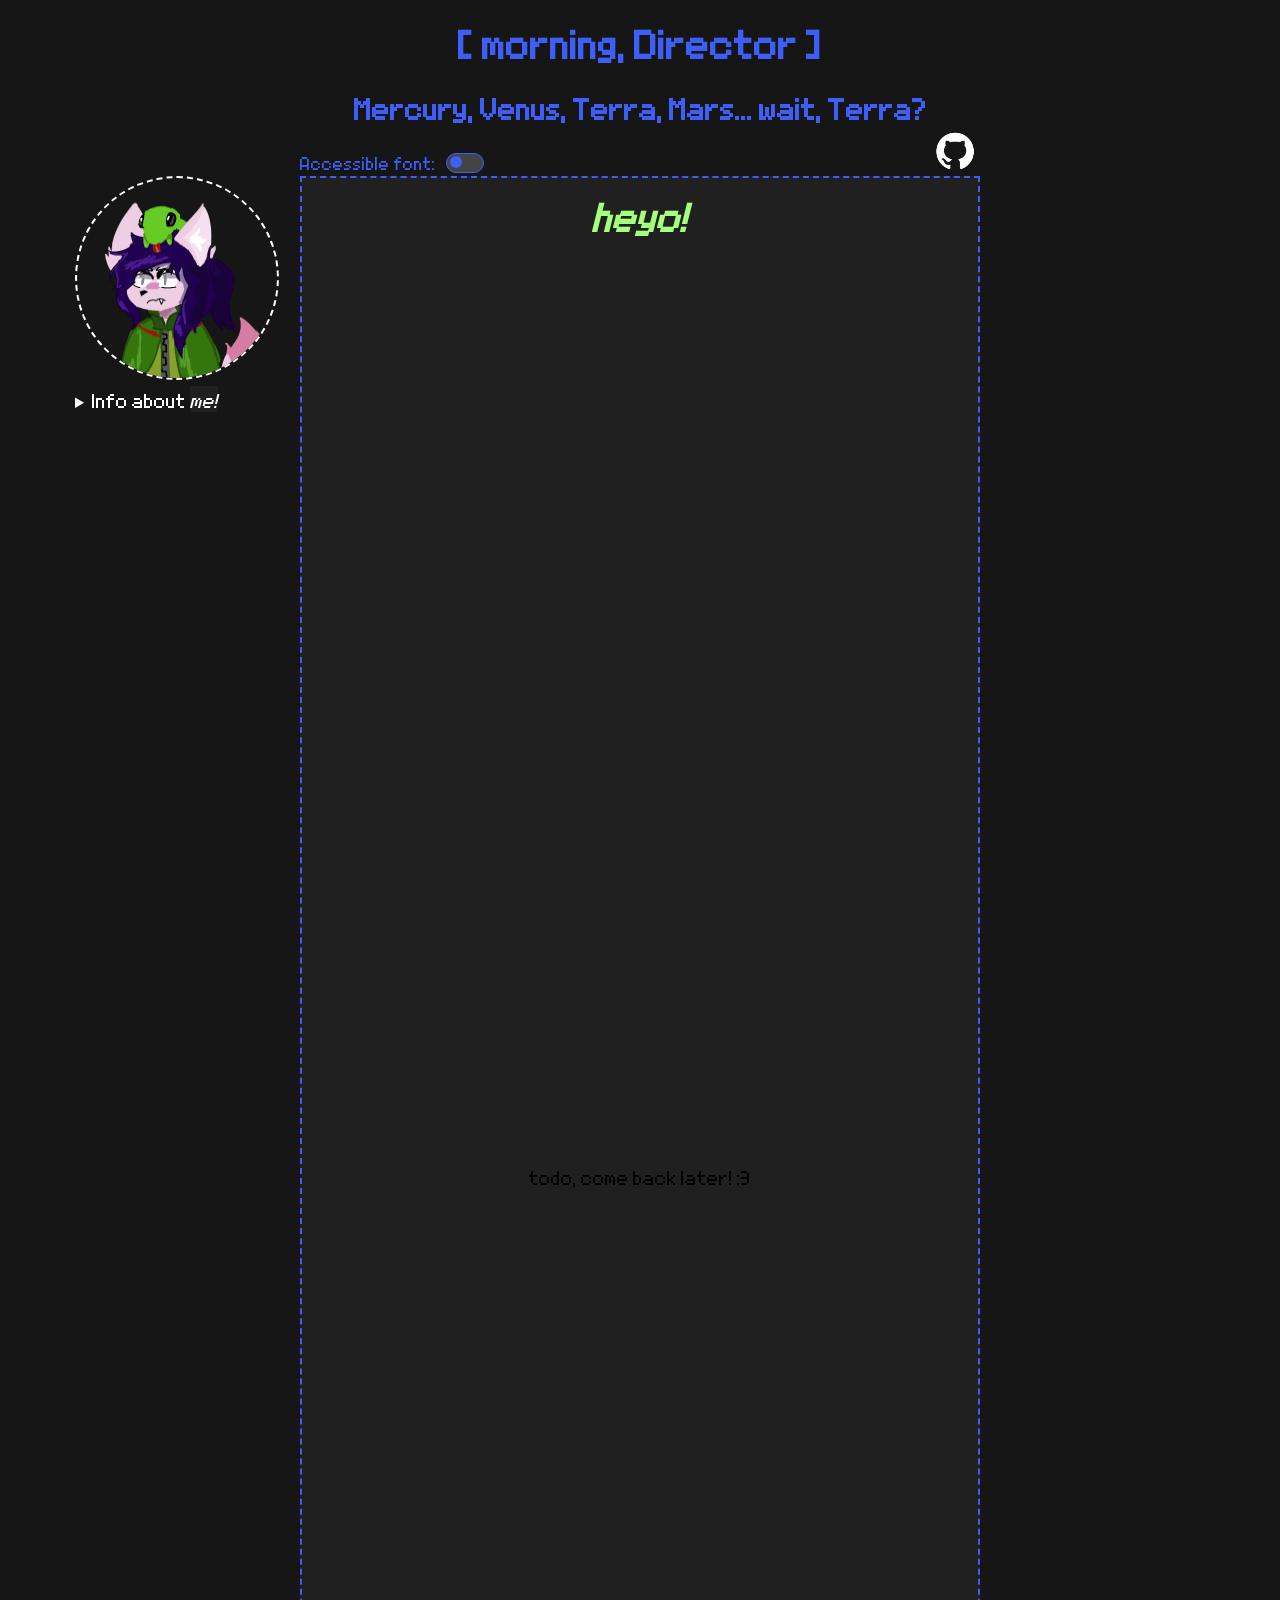
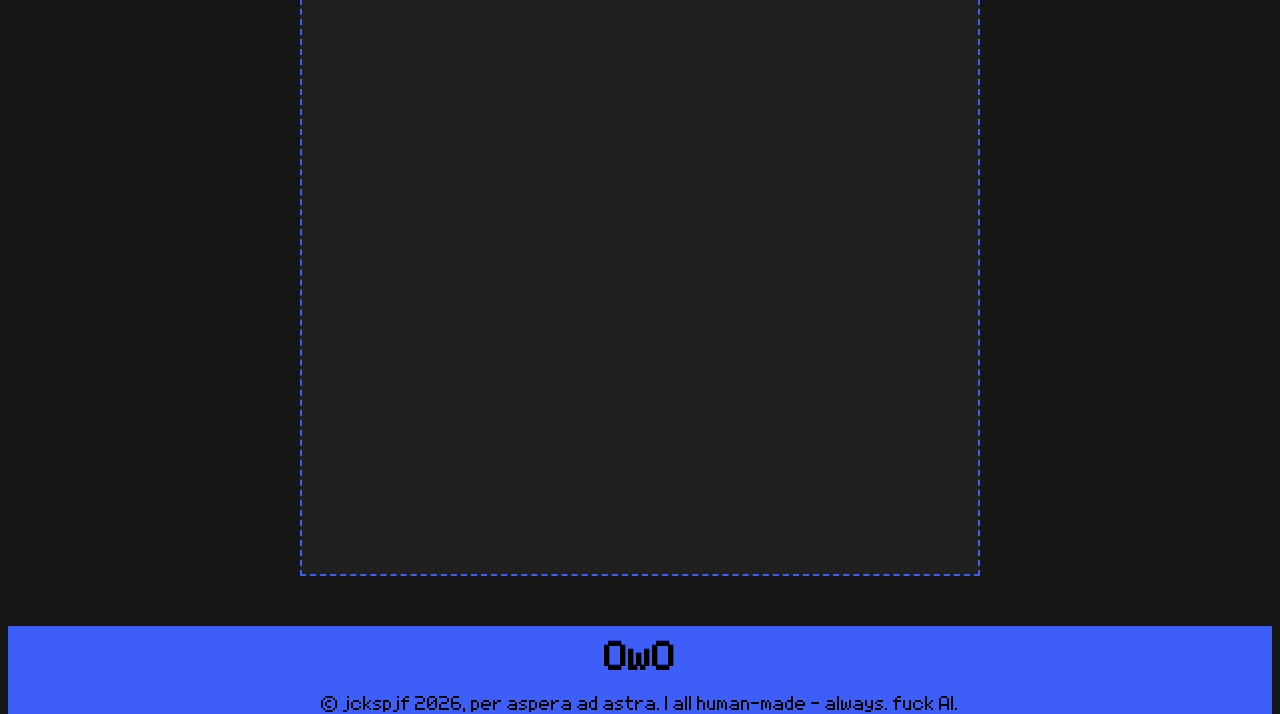
==== index.html @ c16e04be "title, 404 page" ====
<!DOCTYPE html>
<html lang="en">
<head>
    <title>an infinitesimal point in time, somewhere.</title>
    <link rel="stylesheet" href="style.css" type="text/css">
    <script src="main.js" defer></script>
    <meta name="robots" content="noai, noimageai">
</head>
<body>
    <h1 class="header">[ morning, Director ]</h1>
    <h2 id="randomText">ERR. - Contact me! :P</h2>

    <div class="mainContainer">
        <div class="mainTL">
            <img class="pfp" alt="my pfp, vulpkanin fursona from SS14" title="ss14 vulpkanin fursona, pfp by zote" src="resources/images/pfp.png" width="200" height="200">
            <details class="selfInfo">
                <summary>Info about <i>me!</i></summary>
                <p>what I 'go by': this honestly depends where you met me! some call me <strong>Daria</strong>, from Daria Z'Wulfe, my fursona, other just call me <strong>jckspjf</strong> or <strong>jackspajf</strong>. Either is fine.</p>
                <p>pronouns: eh, whatever you want. <strong>he/him</strong> or <strong>they/them</strong> preferably.</p>
                <p>minor background info: arguably an 'alright' <a href="https://yaml.org/">YAML</a> programmer as well as artist/spriter.</p>
            </details>
        </div>
        <div class="subTL">
            <label class="fontSlider">
                <span>Accessible font:</span>
                <input type="checkbox" id="fontToggle" aria-label="Toggle accessible font">
                <span class="slider"></span>
            </label>
        </div>
        <div class="mainTR">
            <a href="https://github.com/jckspjf">
                <img class="github" title="github" alt="github link" src="resources/images/GitHub_Invertocat_White_Clearspace.png" width="50" height="50">
            </a>
        </div>

        <div class="main">
            <h1 class="mainHead"><i>heyo!</i></h1>
            <p>todo, come back later! :3</p>
        </div>
    </div>

    <div class="footer">
        <h1 class="footer">OwO</h1>
        <p class="footer">© jckspjf 2026, per aspera ad astra. | all human-made - always. fuck AI.</p>
    </div>
</body>
</html>
---- style.css ----
@font-face {
    font-family: "WormTown9k";
    src: url("./resources/fonts/Wormtown9k-11px7pt.ttf") format("truetype");
    font-weight: normal;
    font-style: normal
}

body {
    font-family: "WormTown9k", sans-serif    
}

i {
    font-style: italic
}
html, body {
    height: 100%;
    align-items: center;
    background-color: #161616;
}

body.accessibleFont {
    font-family: "Atkinson Hyperlegible", Arial, sans-serif;
}

.header, #randomText {
    text-align: center;
    color: rgb(61, 95, 248);
    margin-bottom: 20px;
    margin-top: 15px;
}

.mainContainer {
    position: relative;
    width: 680px;
    margin: 50px auto;
}

div.main, div.main404 {
    position: relative;
    display: flex;
    justify-content: center;
    align-items: center;
    min-height: 2000px;
    box-sizing: border-box;
    background-color: #202020;
    width: 100%;
    border: 2px dashed rgb(61, 95, 248);
}

div.main404 {
    min-height: 140px;
}

.pfp {
    border: 2px dashed #fff;
    border-radius: 50%;
    margin-left: -225px;
    display: block;
    position: absolute;
}

.mainTR {
    position: absolute;
    top: -50px;
    right: 0;
}

.selfInfo {
    position: absolute;
    margin-left: -225px;
    margin-top: 210px;
    max-width: 200px;
    min-width: 0;
    color: #FFF;
}

.selfInfo *:not(summary) {
    background-color: #202020;
}

.selfInfo > p {
    font-size: 10px;
    overflow-wrap: anywhere;
    white-space: normal;
    background-color: #202020;
}

a:link, .selfInfo > p > strong {
    color: #a3ff7c;
}

a:visited, a:hover {
    color: #7acb58;
}

a:hover {
    background-color: #333333;
    text-decoration: none;
}

h1.mainHead {
    position: absolute;
    top: 0;
    margin: 10px;
    color: #a3ff7c;
    display: inline-block;
}

h2.mainHead {
    position: absolute;
    top: 0;
    margin-top: 80px;
    color: #7acb58
}

h1.mainHead:hover, h2.mainHead:hover {
    background-color: #333333;
    text-decoration: none;
}

.footer, .footer404 {
    background-color: rgb(61, 95, 248);
    margin-top: auto;
    margin-bottom: 10px;
    text-align: center;
}

div.footer404 {
    margin-top: 2000px;
}

.subTL {
    position: absolute;
    top: -25px;
    left: 0;
}

.fontSlider {
    display: flex;
    align-items: center;
    gap: 10px;
    color: rgb(61, 95, 248);
    cursor: pointer;
    font-size: 14px;
}

.fontSlider input {
    display: none;
}

.slider {
    position: relative;
    width: 36px;
    height: 18px;
    background-color: #444;
    border: 1px solid rgb(61, 95, 248);
    border-radius: 20px;
    transition: 0.2s;
}

.slider::before {
    content: "";
    position: absolute;
    width: 12px;
    height: 12px;
    left: 3px;
    top: 2px;
    background-color: rgb(61, 95, 248);
    border-radius: 50%;
    transition: 0.2s;
}

.fontSlider input:checked + .slider {
    background-color: rgb(61, 95, 248);
}

.fontSlider input:checked + .slider::before {
    transform: translateX(18px);
    background-color: #161616;
}
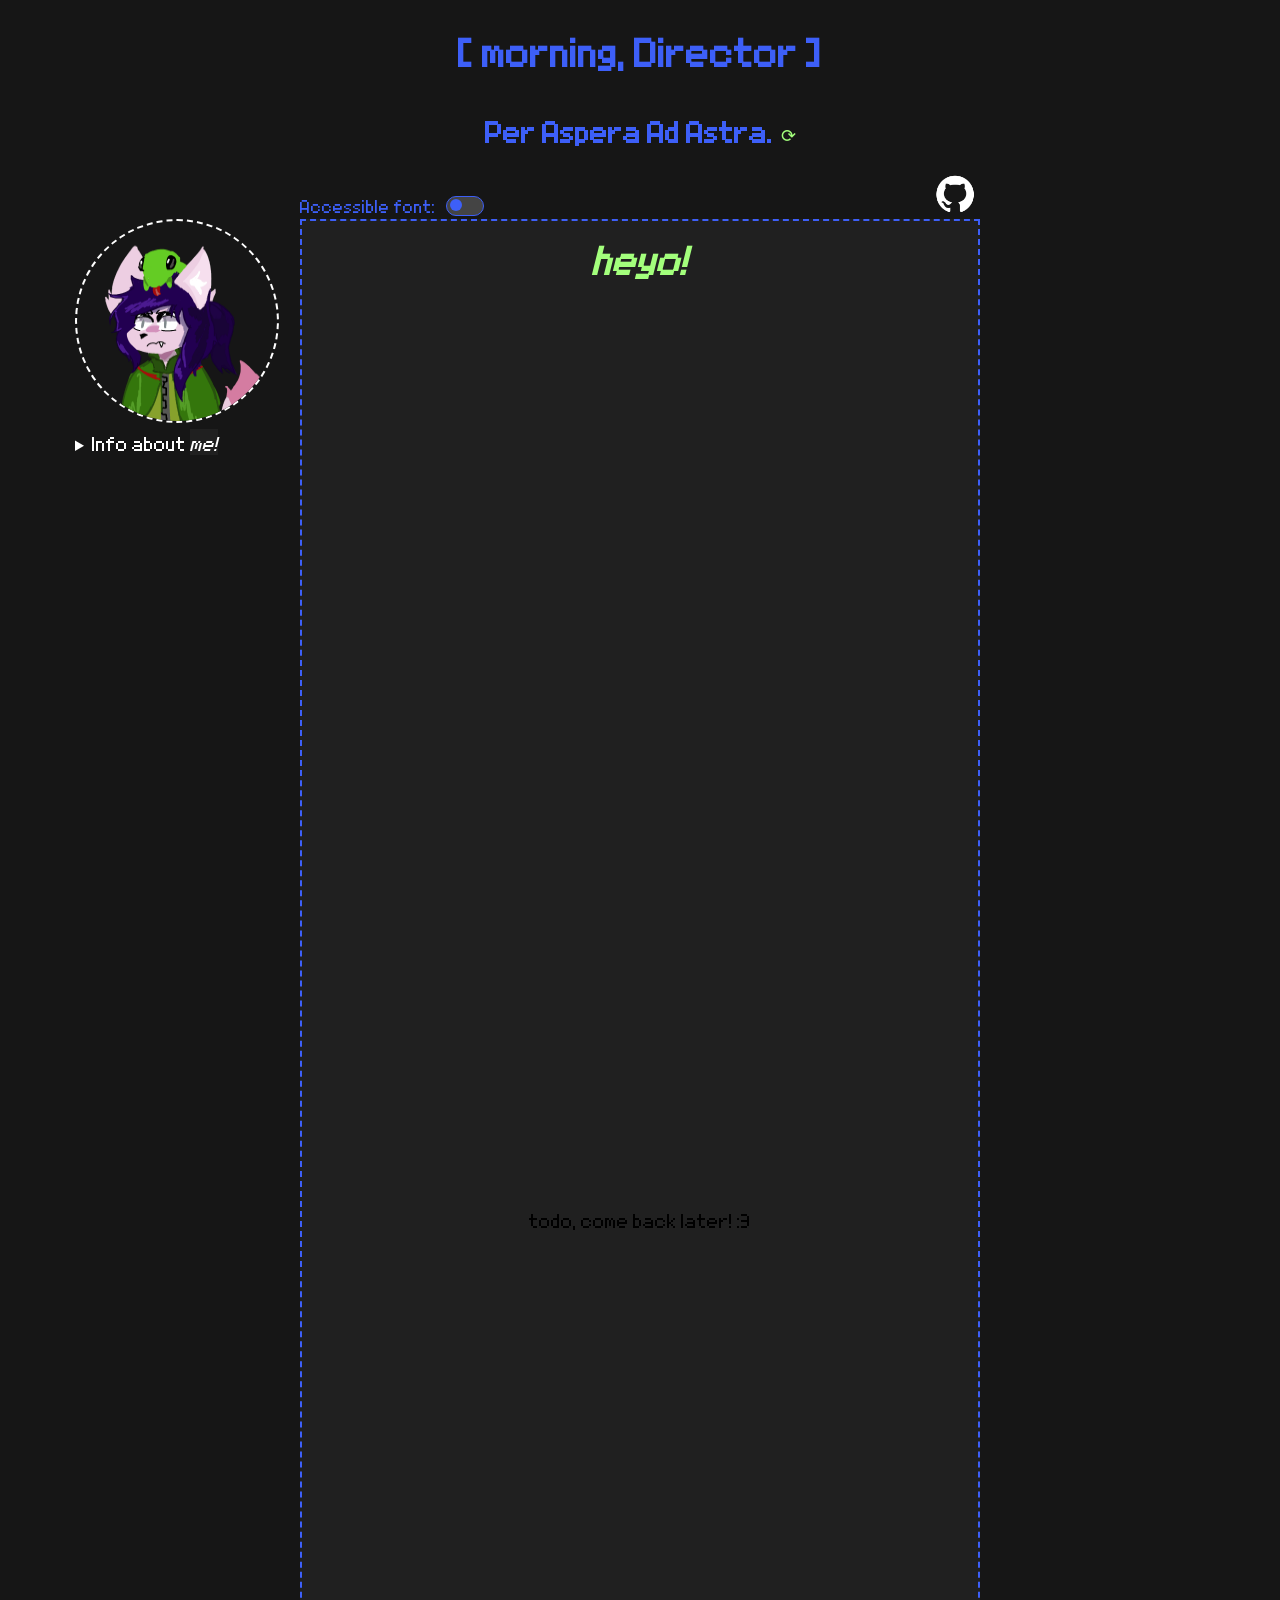
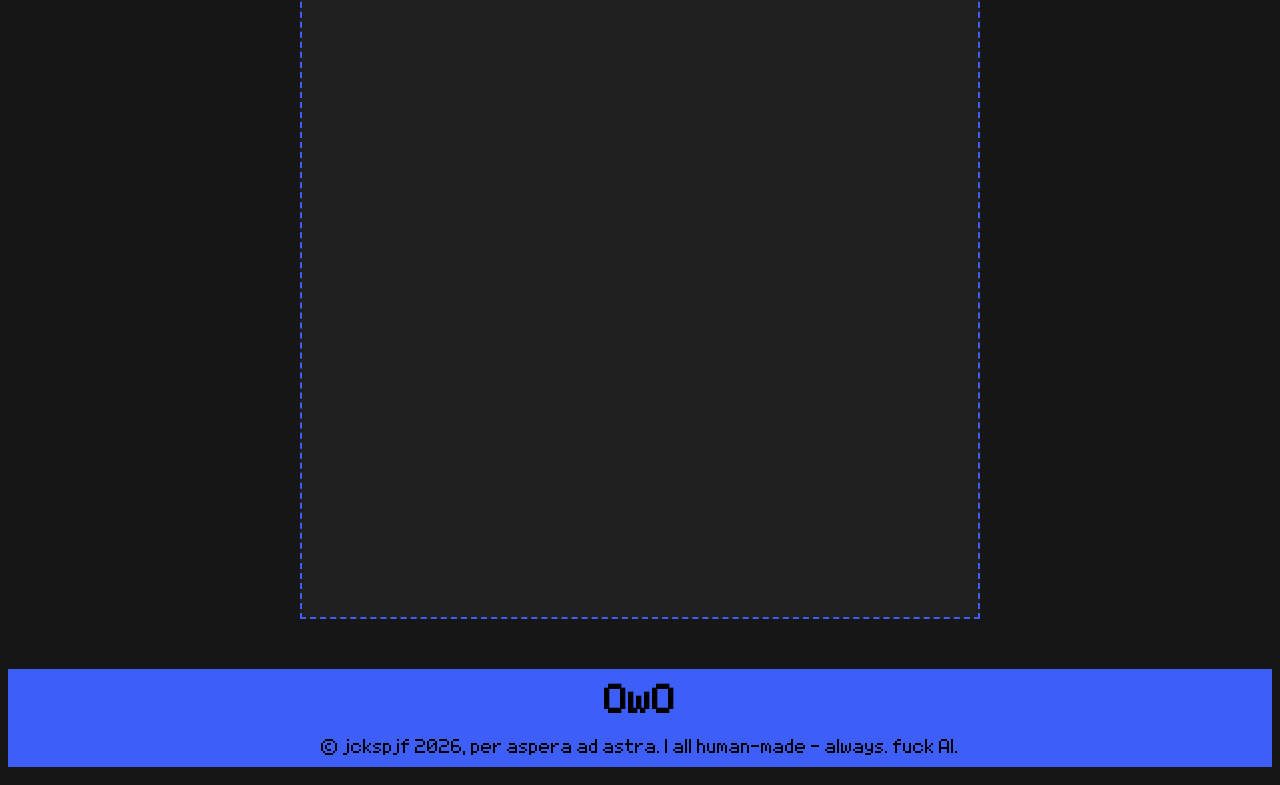
==== commit 80e6300b: "random text refresh it wasn't the last change i lied" ====
--- a/index.html
+++ b/index.html
@@ -8,8 +8,10 @@
 </head>
 <body>
     <h1 class="header">[ morning, Director ]</h1>
-    <h2 id="randomText">ERR. - Contact me! :P</h2>
-
+    <div class="randomTextContainer">
+        <h2 id="randomText">ERR. - Contact me! :P</h2>
+        <a onclick="randomText()" title="refresh">⟳</a>
+    </div>
     <div class="mainContainer">
         <div class="mainTL">
             <img class="pfp" alt="my pfp, vulpkanin fursona from SS14" title="ss14 vulpkanin fursona, pfp by zote" src="resources/images/pfp.png" width="200" height="200">
--- a/style.css
+++ b/style.css
@@ -13,16 +13,33 @@
     font-style: italic
 }
 html, body {
-    height: 100%;
+    min-height: 100%;
+    background-color: #161616;
+}
+body {
+    min-height: 100vh;
+    display: flex;
+    flex-direction: column;
     align-items: center;
-    background-color: #161616;
 }
 
 body.accessibleFont {
     font-family: "Atkinson Hyperlegible", Arial, sans-serif;
 }
 
-.header, #randomText {
+.randomTextContainer {
+    display: flex;
+    align-items: center;
+    gap: 8px;
+}
+
+.randomTextContainer > a {
+    cursor: pointer;
+    color: #a3ff7c;
+    font-size: 18px;
+}
+
+.header, #randomText, #error {
     text-align: center;
     color: rgb(61, 95, 248);
     margin-bottom: 20px;
@@ -31,7 +48,7 @@
 
 .mainContainer {
     position: relative;
-    width: 680px;
+    width: min(680px, calc(100% - 32px));
     margin: 50px auto;
 }
 
@@ -79,7 +96,7 @@
 }
 
 .selfInfo > p {
-    font-size: 10px;
+    font-size: 12px;
     overflow-wrap: anywhere;
     white-space: normal;
     background-color: #202020;
@@ -89,7 +106,7 @@
     color: #a3ff7c;
 }
 
-a:visited, a:hover {
+a:visited, a:hover, .randomTextContainer > a:hover {
     color: #7acb58;
 }
 
@@ -118,21 +135,23 @@
     text-decoration: none;
 }
 
-.footer, .footer404 {
+.footer {
     background-color: rgb(61, 95, 248);
     margin-top: auto;
     margin-bottom: 10px;
     text-align: center;
+    width: 100%;
 }
 
-div.footer404 {
-    margin-top: 2000px;
-}
-
-.subTL {
+.subTL, .subTL404 {
     position: absolute;
     top: -25px;
     left: 0;
+}
+
+.subTL404 {
+    top: 170px;
+    left: 340px;
 }
 
 .fontSlider {
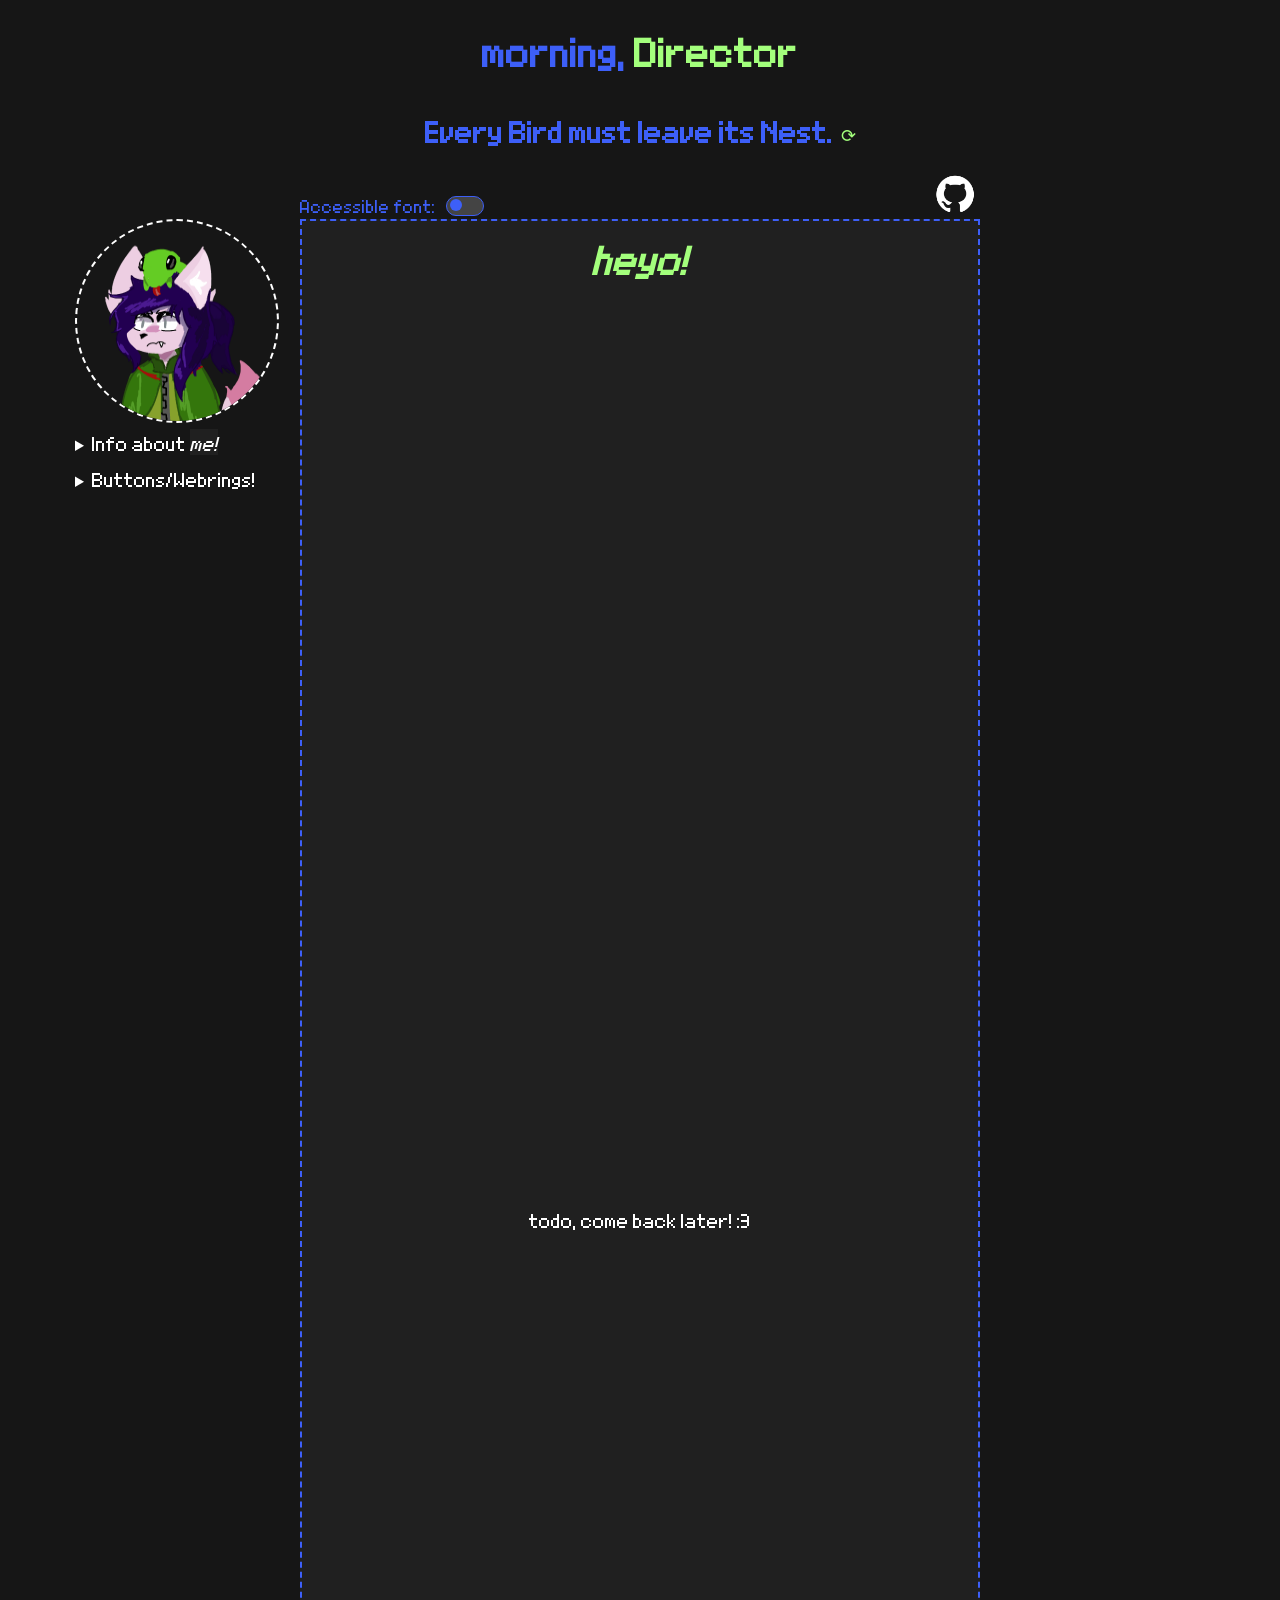
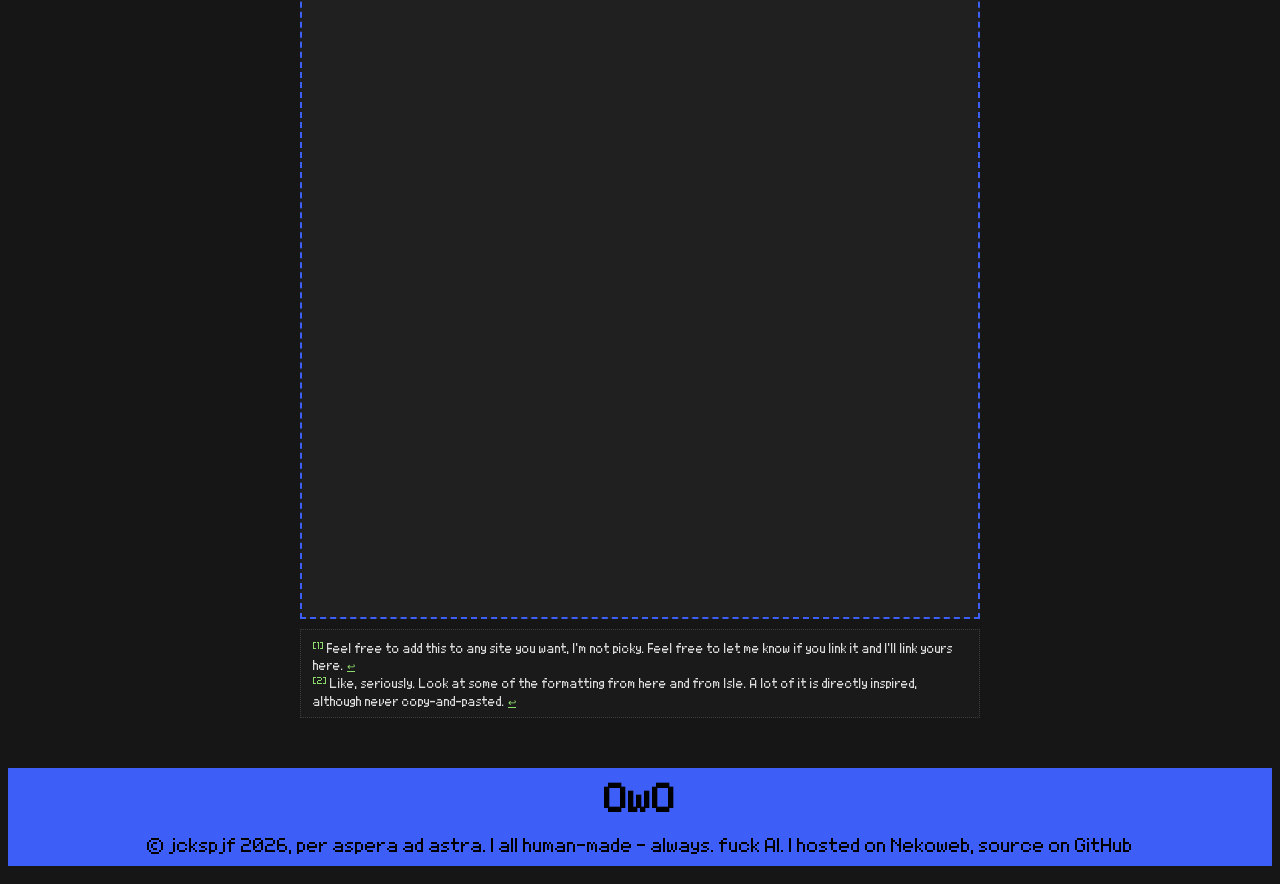
==== commit bd984bd1: "bleh" ====
--- a/index.html
+++ b/index.html
@@ -7,7 +7,7 @@
     <meta name="robots" content="noai, noimageai">
 </head>
 <body>
-    <h1 class="header">[ morning, Director ]</h1>
+    <h1 class="header">morning, <strong>Director</strong></h1>
     <div class="randomTextContainer">
         <h2 id="randomText">ERR. - Contact me! :P</h2>
         <a onclick="randomText()" title="refresh">⟳</a>
@@ -15,12 +15,22 @@
     <div class="mainContainer">
         <div class="mainTL">
             <img class="pfp" alt="my pfp, vulpkanin fursona from SS14" title="ss14 vulpkanin fursona, pfp by zote" src="resources/images/pfp.png" width="200" height="200">
-            <details class="selfInfo">
-                <summary>Info about <i>me!</i></summary>
-                <p>what I 'go by': this honestly depends where you met me! some call me <strong>Daria</strong>, from Daria Z'Wulfe, my fursona, other just call me <strong>jckspjf</strong> or <strong>jackspajf</strong>. Either is fine.</p>
-                <p>pronouns: eh, whatever you want. <strong>he/him</strong> or <strong>they/them</strong> preferably.</p>
-                <p>minor background info: arguably an 'alright' <a href="https://yaml.org/">YAML</a> programmer as well as artist/spriter.</p>
-            </details>
+            <div class="detailsContainer">
+                <details class="selfInfo">
+                    <summary>Info about <i>me!</i></summary>
+                    <p>what I 'go by': this honestly depends where you met me! some call me <strong>Daria</strong>, from Daria Z'Wulfe, my fursona, other just call me <strong>jckspjf</strong> or <strong>jackspajf</strong>. Either is fine.</p>
+                    <p>pronouns: eh, whatever you want. <strong>he/him</strong> or <strong>they/them</strong> preferably.</p>
+                    <p>minor background info: arguably an 'alright' <a href="https://yaml.org/">YAML</a> programmer as well as artist/spriter.</p>
+                </details>
+                <details class="buttons">
+                    <summary>Buttons/Webrings!</summary>
+                    <p>The 88x31 for this page is the following<sup id="button-reference"><a href="#button-footnote">[1]</a></sup>:</p>
+                    <a href="https://jckspjf.nekoweb.org/" target="_blank"><img src="https://jckspjf.nekoweb.org/resources/images/jckspjf-88x31.png" title="an infinitesimal point in time, somewhere." alt="an infinitesimal point in time, somewhere."></a>
+                    <pre id="text-preview"><code>&lt;a href="https://jckspjf.nekoweb.org/" target="_blank"&gt;&lt;img src="https://jckspjf.nekoweb.org/resources/images/jckspjf-88x31.png" title="an infinitesimal point in time, somewhere." alt="an infinitesimal point in time, somewhere."&gt;&lt;/a&gt;</code></pre>
+                    <p>A lot of these inspire a <i>lot</i> of this site! Especially <strong id="isle-reference">Isle</strong><sup><a href="#isle-footnote">[2]</a></sup>. Seriously, go check them out!</p>
+                    <a href="https://isle.nekoweb.org" target="_blank"><img src="https://isle.nekoweb.org/_media/mine/bpetri.png" style="image-rendering:pixelated" title="in a sea of uniform noise..." alt="in a sea of uniform noise..."></a>
+                </details>
+            </div>
         </div>
         <div class="subTL">
             <label class="fontSlider">
@@ -39,11 +49,19 @@
             <h1 class="mainHead"><i>heyo!</i></h1>
             <p>todo, come back later! :3</p>
         </div>
+        <div class="footnotes">
+            <p id="button-footnote">
+                <sup>[1]</sup> Feel free to add this to any site you want, I'm not picky. Feel free to let me know if you link it and I'll link yours here. <a href="#button-reference" title="Back">↩</a>
+            </p>
+            <p id="isle-footnote">
+                <sup>[2]</sup> Like, seriously. Look at some of the formatting from here and from Isle. A lot of it is directly inspired, although never copy-and-pasted. <a href="#isle-reference" title="Back">↩</a>
+            </p>
+        </div>
     </div>
 
     <div class="footer">
         <h1 class="footer">OwO</h1>
-        <p class="footer">© jckspjf 2026, per aspera ad astra. | all human-made - always. fuck AI.</p>
+        <p class="footer">© jckspjf 2026, per aspera ad astra. | all human-made - always. fuck AI. | hosted on Nekoweb, source on GitHub</p>
     </div>
 </body>
 </html>
--- a/style.css
+++ b/style.css
@@ -52,6 +52,10 @@
     margin: 50px auto;
 }
 
+.main > p {
+    color: #FFF;
+}
+
 div.main, div.main404 {
     position: relative;
     display: flex;
@@ -82,27 +86,54 @@
     right: 0;
 }
 
-.selfInfo {
-    position: absolute;
+.footnotes {
+    background-color: #1b1b1b;
+    border: 1px dotted #444;
+    padding: 8px 12px;
+    margin-top: 10px;
+    font-size: 10px;
+    opacity: 0.85;
+    color: #FFF;
+}
+
+.footnotes > p {
+    margin: 0;
+}
+
+.footnotes > a {
+    text-decoration: none;
+}
+
+.detailsContainer {
+    display: flex;
+    flex-direction: column;
+    gap: 10px;
     margin-left: -225px;
     margin-top: 210px;
     max-width: 200px;
     min-width: 0;
     color: #FFF;
+    position: absolute;
 }
 
 .selfInfo *:not(summary) {
     background-color: #202020;
 }
 
-.selfInfo > p {
+.selfInfo > p, .buttons > p {
     font-size: 12px;
     overflow-wrap: anywhere;
     white-space: normal;
     background-color: #202020;
 }
 
-a:link, .selfInfo > p > strong {
+#text-preview {
+    max-width: 100%;
+    overflow-x: auto;
+    white-space: pre;
+}
+
+a:link, .selfInfo > p > strong, .buttons > p > strong, body > h1 > strong, sup {
     color: #a3ff7c;
 }
 
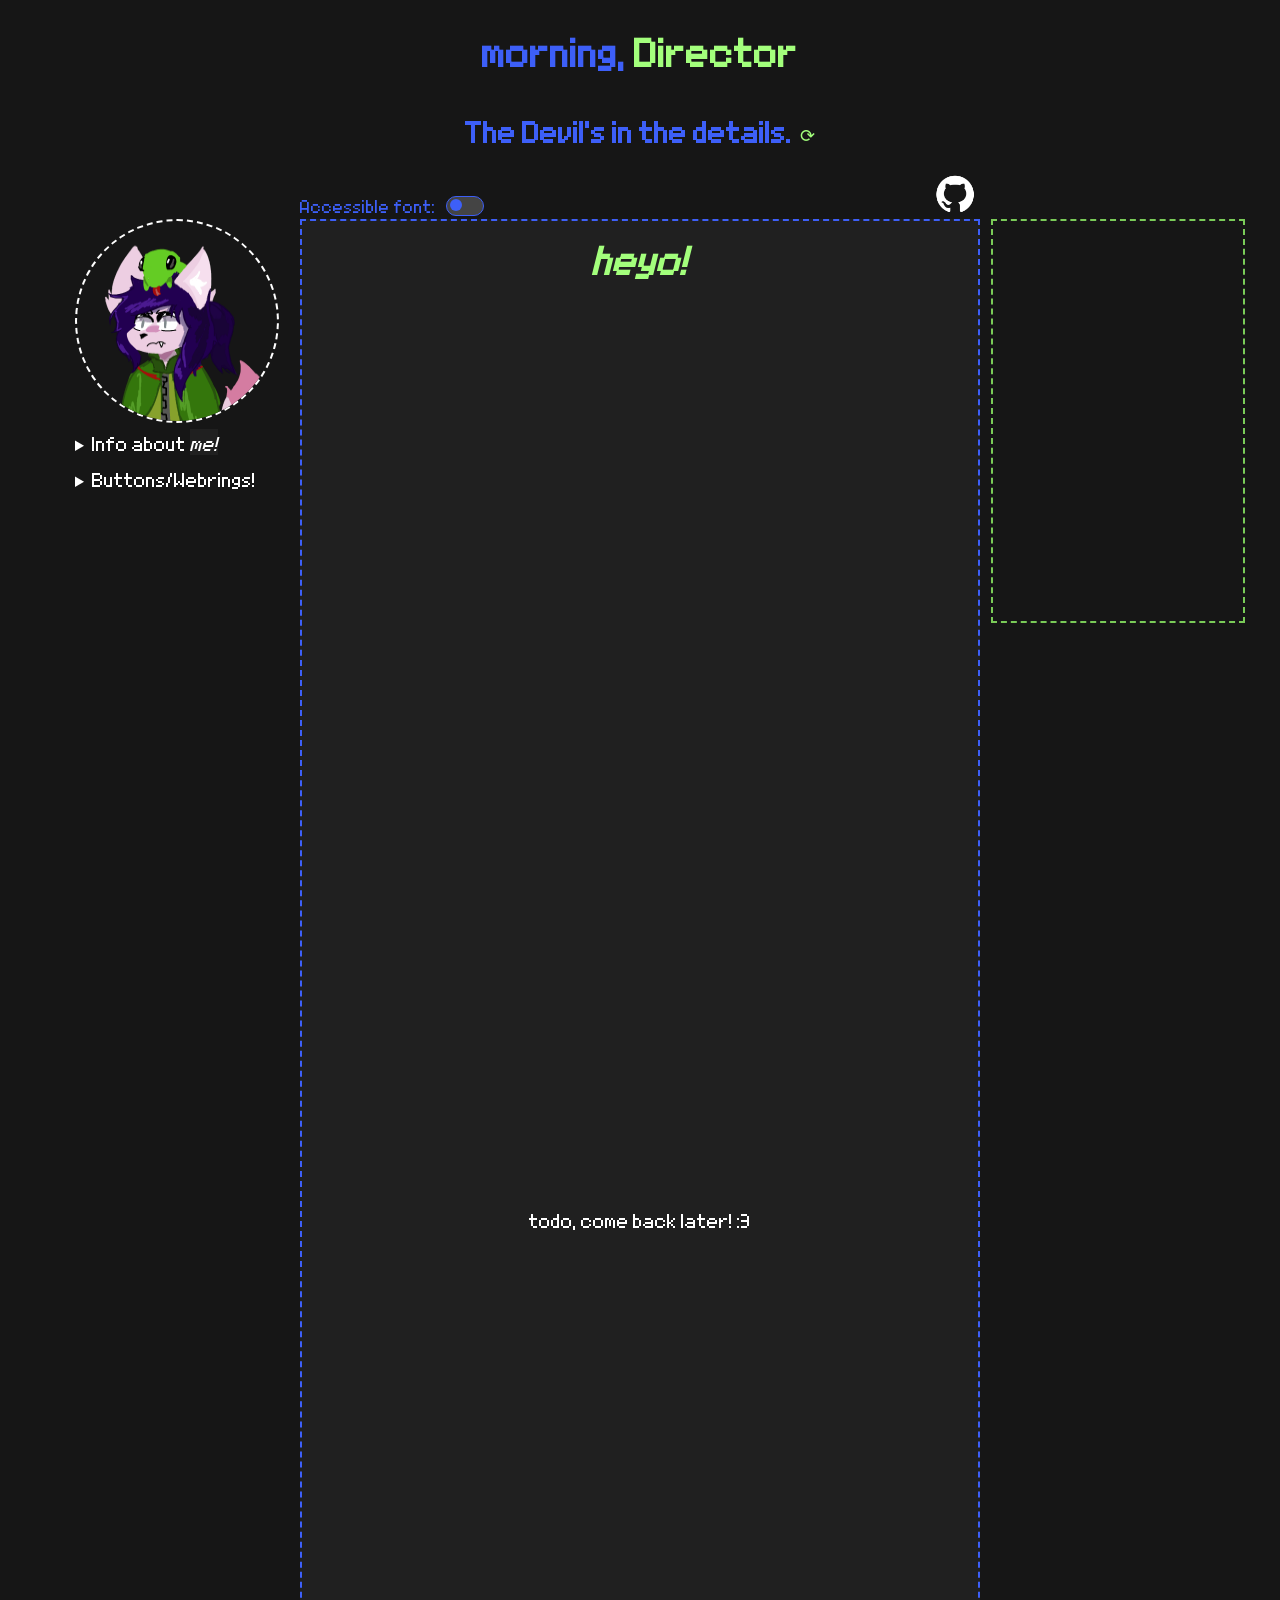
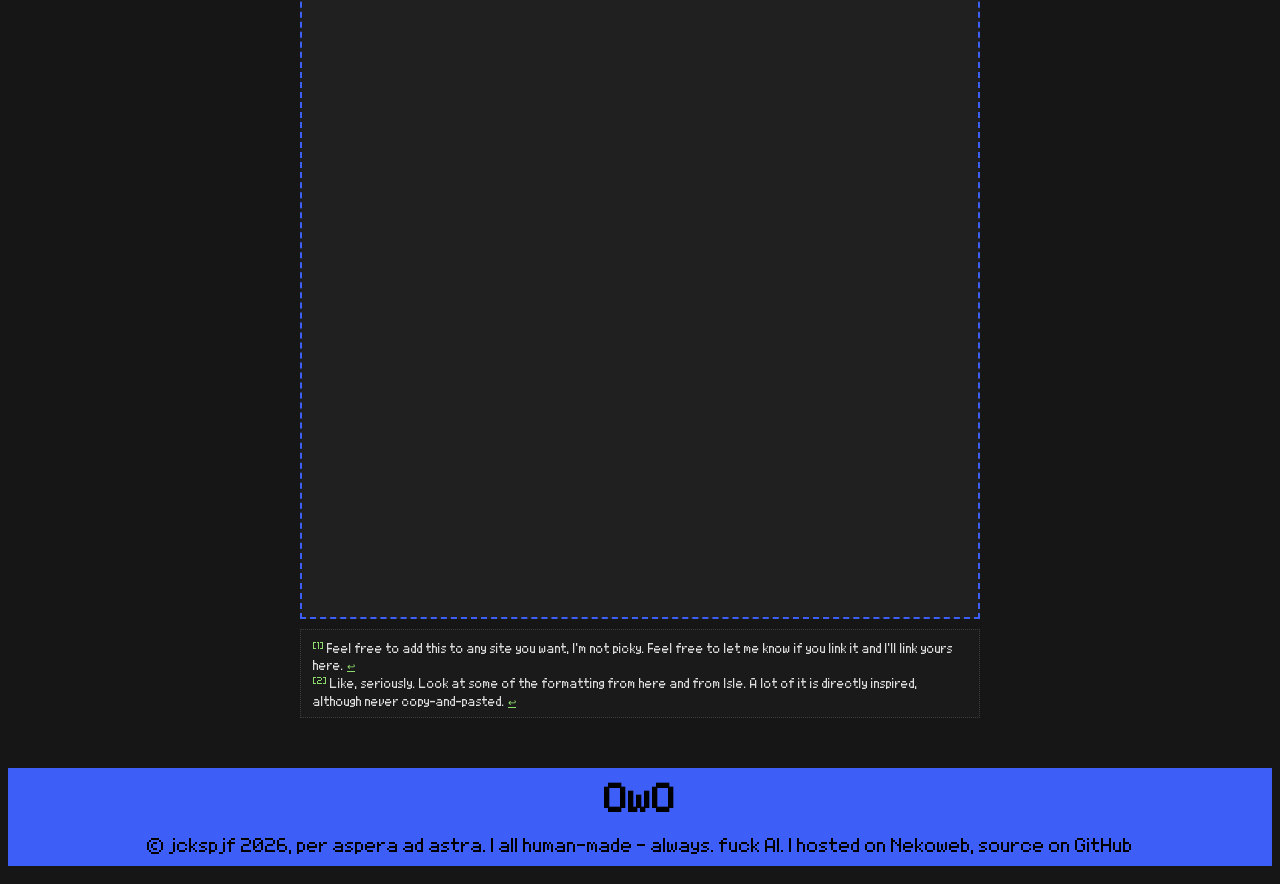
==== commit fec4f0f2: "oughhhhh" ====
--- a/index.html
+++ b/index.html
@@ -4,6 +4,11 @@
     <title>an infinitesimal point in time, somewhere.</title>
     <link rel="stylesheet" href="style.css" type="text/css">
     <script src="main.js" defer></script>
+    <link rel="icon" type="image/png" href="/favicon/favicon-96x96.png" sizes="96x96">
+    <link rel="icon" type="image/svg+xml" href="/favicon/favicon.svg">
+    <link rel="shortcut icon" href="/favicon/favicon.ico">
+    <link rel="apple-touch-icon" sizes="180x180" href="/favicon/apple-touch-icon.png">
+    <link rel="manifest" href="/favicon/site.webmanifest">
     <meta name="robots" content="noai, noimageai">
 </head>
 <body>
@@ -27,8 +32,10 @@
                     <p>The 88x31 for this page is the following<sup id="button-reference"><a href="#button-footnote">[1]</a></sup>:</p>
                     <a href="https://jckspjf.nekoweb.org/" target="_blank"><img src="https://jckspjf.nekoweb.org/resources/images/jckspjf-88x31.png" title="an infinitesimal point in time, somewhere." alt="an infinitesimal point in time, somewhere."></a>
                     <pre id="text-preview"><code>&lt;a href="https://jckspjf.nekoweb.org/" target="_blank"&gt;&lt;img src="https://jckspjf.nekoweb.org/resources/images/jckspjf-88x31.png" title="an infinitesimal point in time, somewhere." alt="an infinitesimal point in time, somewhere."&gt;&lt;/a&gt;</code></pre>
-                    <p>A lot of these inspire a <i>lot</i> of this site! Especially <strong id="isle-reference">Isle</strong><sup><a href="#isle-footnote">[2]</a></sup>. Seriously, go check them out!</p>
+                    <p>A lot of these inspire a <i>lot</i> of this site! Especially <strong id="isle-reference">Isle</strong><sup><a href="#isle-footnote">[2]</a></sup>. Seriously, go check them out! Some are more unrelated or personal, though.</p>
                     <a href="https://isle.nekoweb.org" target="_blank"><img src="https://isle.nekoweb.org/_media/mine/bpetri.png" style="image-rendering:pixelated" title="in a sea of uniform noise..." alt="in a sea of uniform noise..."></a>
+                    <a href="https://badge.les.bi"><img title="gay-7 enby" style="image-rendering: pixelated;" src="https://badge.les.bi/88x31/gay-7/enby/heart-split.png"></a>
+                    <a href="https://nekoweb.org/"><img src="https://nekoweb.org/assets/buttons/button12.gif"></a><!-- button by bunzorg.nekoweb.org -->
                 </details>
             </div>
         </div>
@@ -39,12 +46,16 @@
                 <span class="slider"></span>
             </label>
         </div>
-        <div class="mainTR">
+        <div class="subTR">
             <a href="https://github.com/jckspjf">
                 <img class="github" title="github" alt="github link" src="resources/images/GitHub_Invertocat_White_Clearspace.png" width="50" height="50">
             </a>
         </div>
-
+        <div class="mainTR">
+            <div class="iframe-wrapper">
+                <iframe width="250" height="700" src="https://jckspjf.atabook.org" title="jckspjf's guidebook"></iframe>
+            </div>
+        </div>
         <div class="main">
             <h1 class="mainHead"><i>heyo!</i></h1>
             <p>todo, come back later! :3</p>
--- a/style.css
+++ b/style.css
@@ -65,7 +65,7 @@
     box-sizing: border-box;
     background-color: #202020;
     width: 100%;
-    border: 2px dashed rgb(61, 95, 248);
+    border: 2px dashed #3D5FF8;
 }
 
 div.main404 {
@@ -81,6 +81,25 @@
 }
 
 .mainTR {
+    border: 2px dashed #7acb58;
+    right: -265px;
+    display: block;
+    position: absolute;
+}
+
+.iframe-wrapper {
+    height: 400px;
+    overflow: hidden;
+    position: relative;
+}
+
+.iframe-wrapper iframe {
+    height: calc(100% + 100px);
+    border: none;
+    transform: translateY(-50px);
+}
+
+.subTR {
     position: absolute;
     top: -50px;
     right: 0;
@@ -141,7 +160,7 @@
     color: #7acb58;
 }
 
-a:hover {
+a:hover *:not(.subTR) {
     background-color: #333333;
     text-decoration: none;
 }
@@ -189,7 +208,7 @@
     display: flex;
     align-items: center;
     gap: 10px;
-    color: rgb(61, 95, 248);
+    color: #3D5FF8;
     cursor: pointer;
     font-size: 14px;
 }
@@ -203,7 +222,7 @@
     width: 36px;
     height: 18px;
     background-color: #444;
-    border: 1px solid rgb(61, 95, 248);
+    border: 1px solid #3D5FF8;
     border-radius: 20px;
     transition: 0.2s;
 }
@@ -215,13 +234,13 @@
     height: 12px;
     left: 3px;
     top: 2px;
-    background-color: rgb(61, 95, 248);
+    background-color: #3D5FF8;
     border-radius: 50%;
     transition: 0.2s;
 }
 
 .fontSlider input:checked + .slider {
-    background-color: rgb(61, 95, 248);
+    background-color: #3D5FF8;
 }
 
 .fontSlider input:checked + .slider::before {
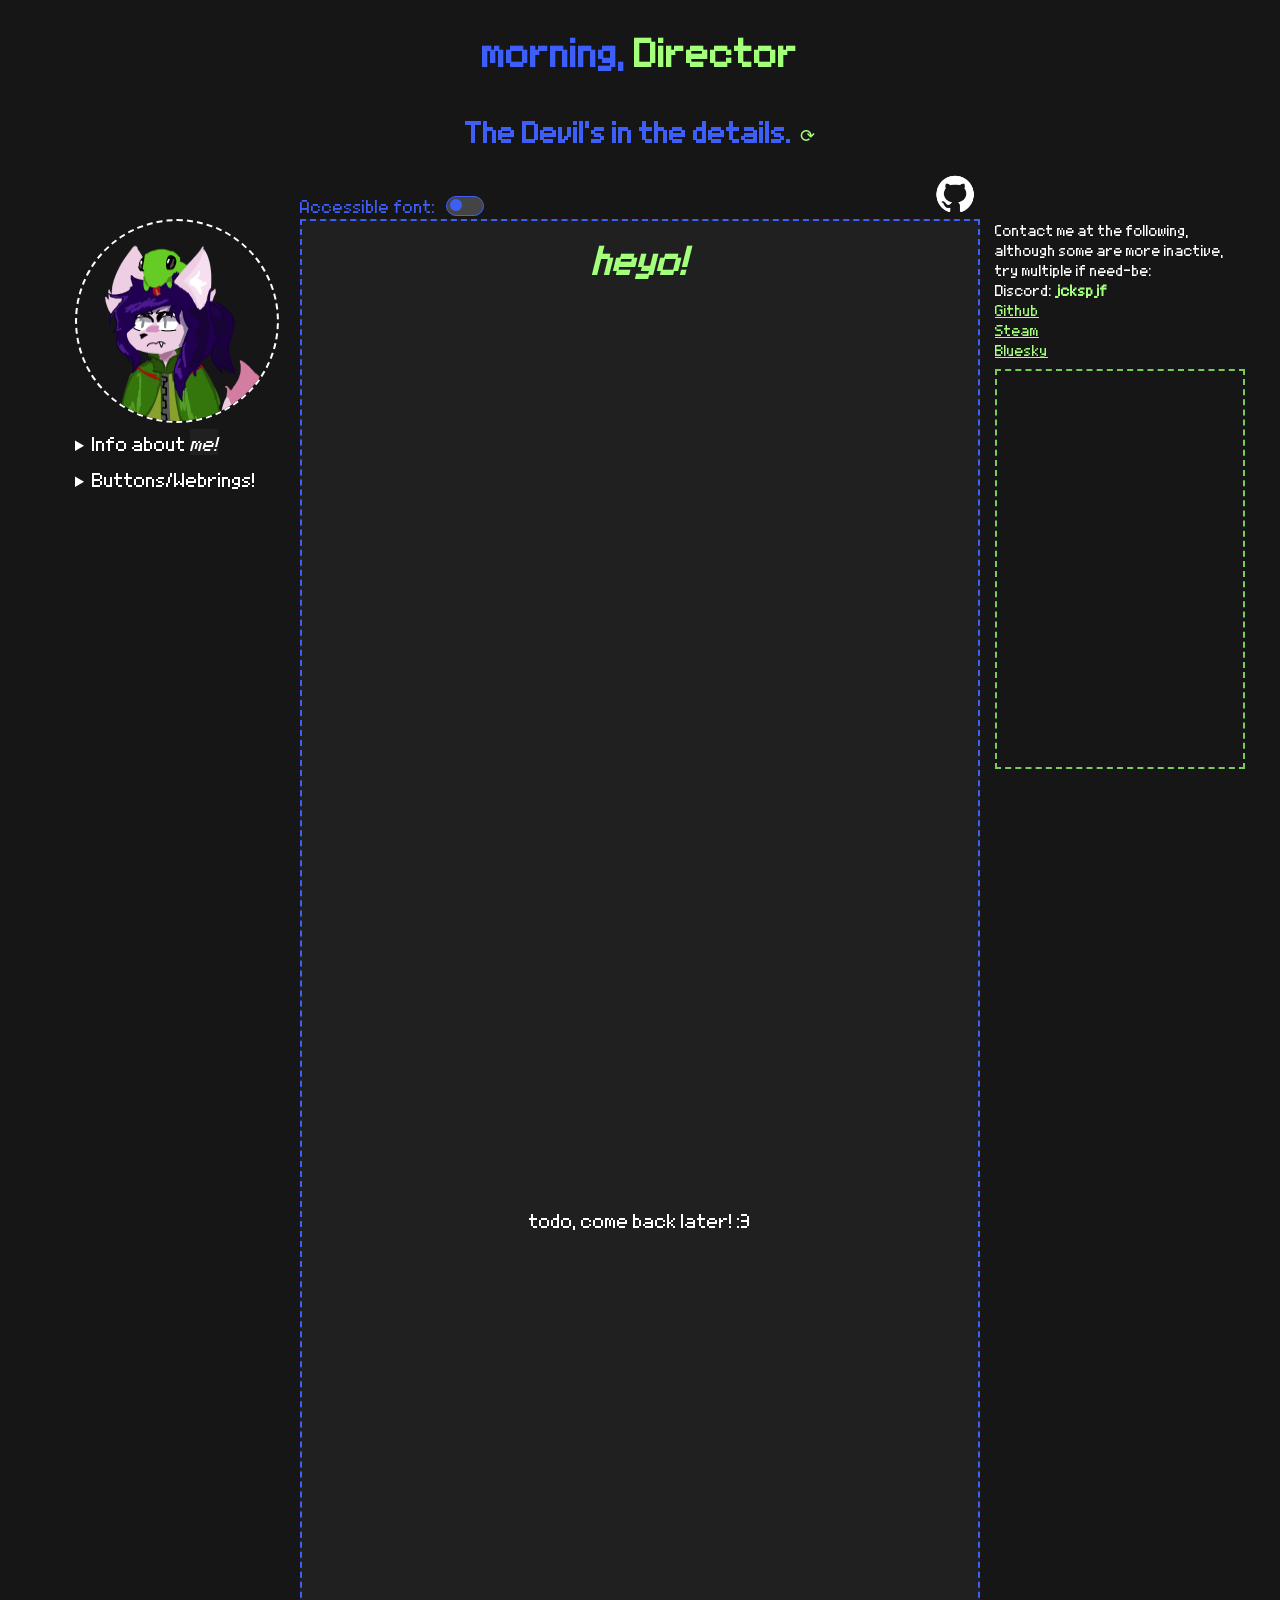
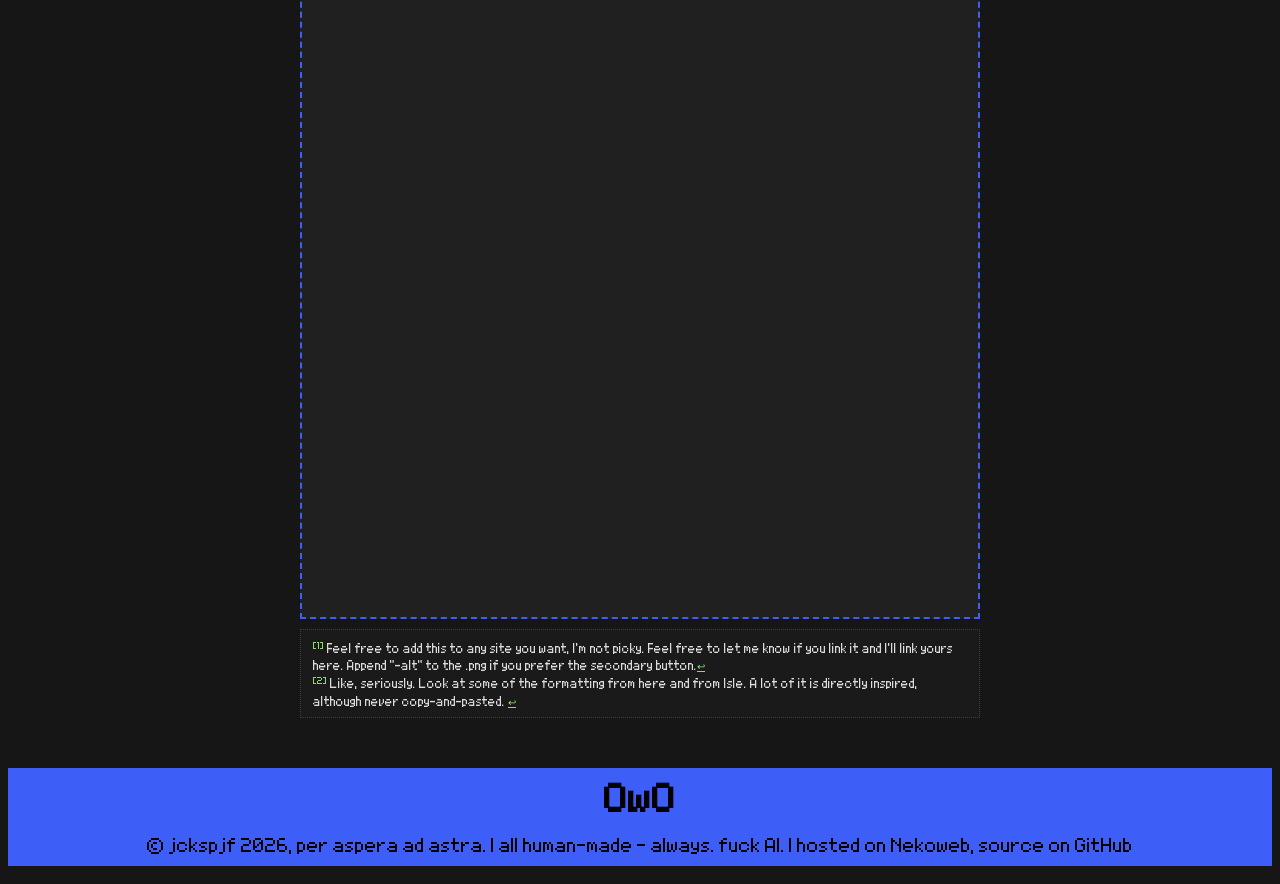
==== commit a4e9355e: "oughghghghghgh" ====
--- a/index.html
+++ b/index.html
@@ -31,6 +31,7 @@
                     <summary>Buttons/Webrings!</summary>
                     <p>The 88x31 for this page is the following<sup id="button-reference"><a href="#button-footnote">[1]</a></sup>:</p>
                     <a href="https://jckspjf.nekoweb.org/" target="_blank"><img src="https://jckspjf.nekoweb.org/resources/images/jckspjf-88x31.png" title="an infinitesimal point in time, somewhere." alt="an infinitesimal point in time, somewhere."></a>
+                    <a href="https://jckspjf.nekoweb.org/" target="_blank"><img src="https://jckspjf.nekoweb.org/resources/images/jckspjf-88x31-alt.png" title="an infinitesimal point in time, somewhere." alt="an infinitesimal point in time, somewhere."></a>
                     <pre id="text-preview"><code>&lt;a href="https://jckspjf.nekoweb.org/" target="_blank"&gt;&lt;img src="https://jckspjf.nekoweb.org/resources/images/jckspjf-88x31.png" title="an infinitesimal point in time, somewhere." alt="an infinitesimal point in time, somewhere."&gt;&lt;/a&gt;</code></pre>
                     <p>A lot of these inspire a <i>lot</i> of this site! Especially <strong id="isle-reference">Isle</strong><sup><a href="#isle-footnote">[2]</a></sup>. Seriously, go check them out! Some are more unrelated or personal, though.</p>
                     <a href="https://isle.nekoweb.org" target="_blank"><img src="https://isle.nekoweb.org/_media/mine/bpetri.png" style="image-rendering:pixelated" title="in a sea of uniform noise..." alt="in a sea of uniform noise..."></a>
@@ -52,8 +53,18 @@
             </a>
         </div>
         <div class="mainTR">
+            <div class="contactInfo">
+                <p>
+                    Contact me at the following, although some are more inactive, try multiple if need-be:
+                    <br>Discord: <strong>jckspjf</strong>
+                    <br><a href="https://github.com/jckspjf">Github</a>
+                    <br><a href="https://steamcommunity.com/id/jckspjf/">Steam</a>
+                    <br><a href="https://bsky.app/profile/jckspjf.bsky.social">Bluesky</a>
+                </p>
+            </div>
+
             <div class="iframe-wrapper">
-                <iframe width="250" height="700" src="https://jckspjf.atabook.org" title="jckspjf's guidebook"></iframe>
+                <iframe width="250" height="700" src="https://jckspjf.atabook.org" title="jckspjf's guestbook"></iframe>
             </div>
         </div>
         <div class="main">
@@ -62,7 +73,7 @@
         </div>
         <div class="footnotes">
             <p id="button-footnote">
-                <sup>[1]</sup> Feel free to add this to any site you want, I'm not picky. Feel free to let me know if you link it and I'll link yours here. <a href="#button-reference" title="Back">↩</a>
+                <sup>[1]</sup> Feel free to add this to any site you want, I'm not picky. Feel free to let me know if you link it and I'll link yours here. Append "-alt" to the .png if you prefer the secondary button.<a href="#button-reference" title="Back">↩</a>
             </p>
             <p id="isle-footnote">
                 <sup>[2]</sup> Like, seriously. Look at some of the formatting from here and from Isle. A lot of it is directly inspired, although never copy-and-pasted. <a href="#isle-reference" title="Back">↩</a>
--- a/style.css
+++ b/style.css
@@ -81,19 +81,39 @@
 }
 
 .mainTR {
-    border: 2px dashed #7acb58;
     right: -265px;
-    display: block;
-    position: absolute;
+    position: absolute;
+    display: flex;
+    flex-direction: column;
+    gap: 10px;
+    color: #FFF;
+    width: 250px;
+}
+
+.contactInfo {
+    width: 100%;
+    font-size: 12px;
+}
+
+.contactInfo p {
+    margin: 0;
+}
+
+.contactInfo > p > a:hover {
+    background-color: #333333;
 }
 
 .iframe-wrapper {
+    width: 250px;
     height: 400px;
     overflow: hidden;
     position: relative;
+    border: 2px dashed #7acb58;
+    box-sizing: border-box;
 }
 
 .iframe-wrapper iframe {
+    width: 100%;
     height: calc(100% + 100px);
     border: none;
     transform: translateY(-50px);
@@ -152,7 +172,7 @@
     white-space: pre;
 }
 
-a:link, .selfInfo > p > strong, .buttons > p > strong, body > h1 > strong, sup {
+a:link, .selfInfo > p > strong, .buttons > p > strong, body > h1 > strong, sup, .contactInfo > p > strong {
     color: #a3ff7c;
 }
 
@@ -193,15 +213,17 @@
     width: 100%;
 }
 
-.subTL, .subTL404 {
+.subTL {
     position: absolute;
     top: -25px;
     left: 0;
 }
 
 .subTL404 {
+    position: absolute;
     top: 170px;
-    left: 340px;
+    left: 50%;
+    transform: translateX(-50%);
 }
 
 .fontSlider {
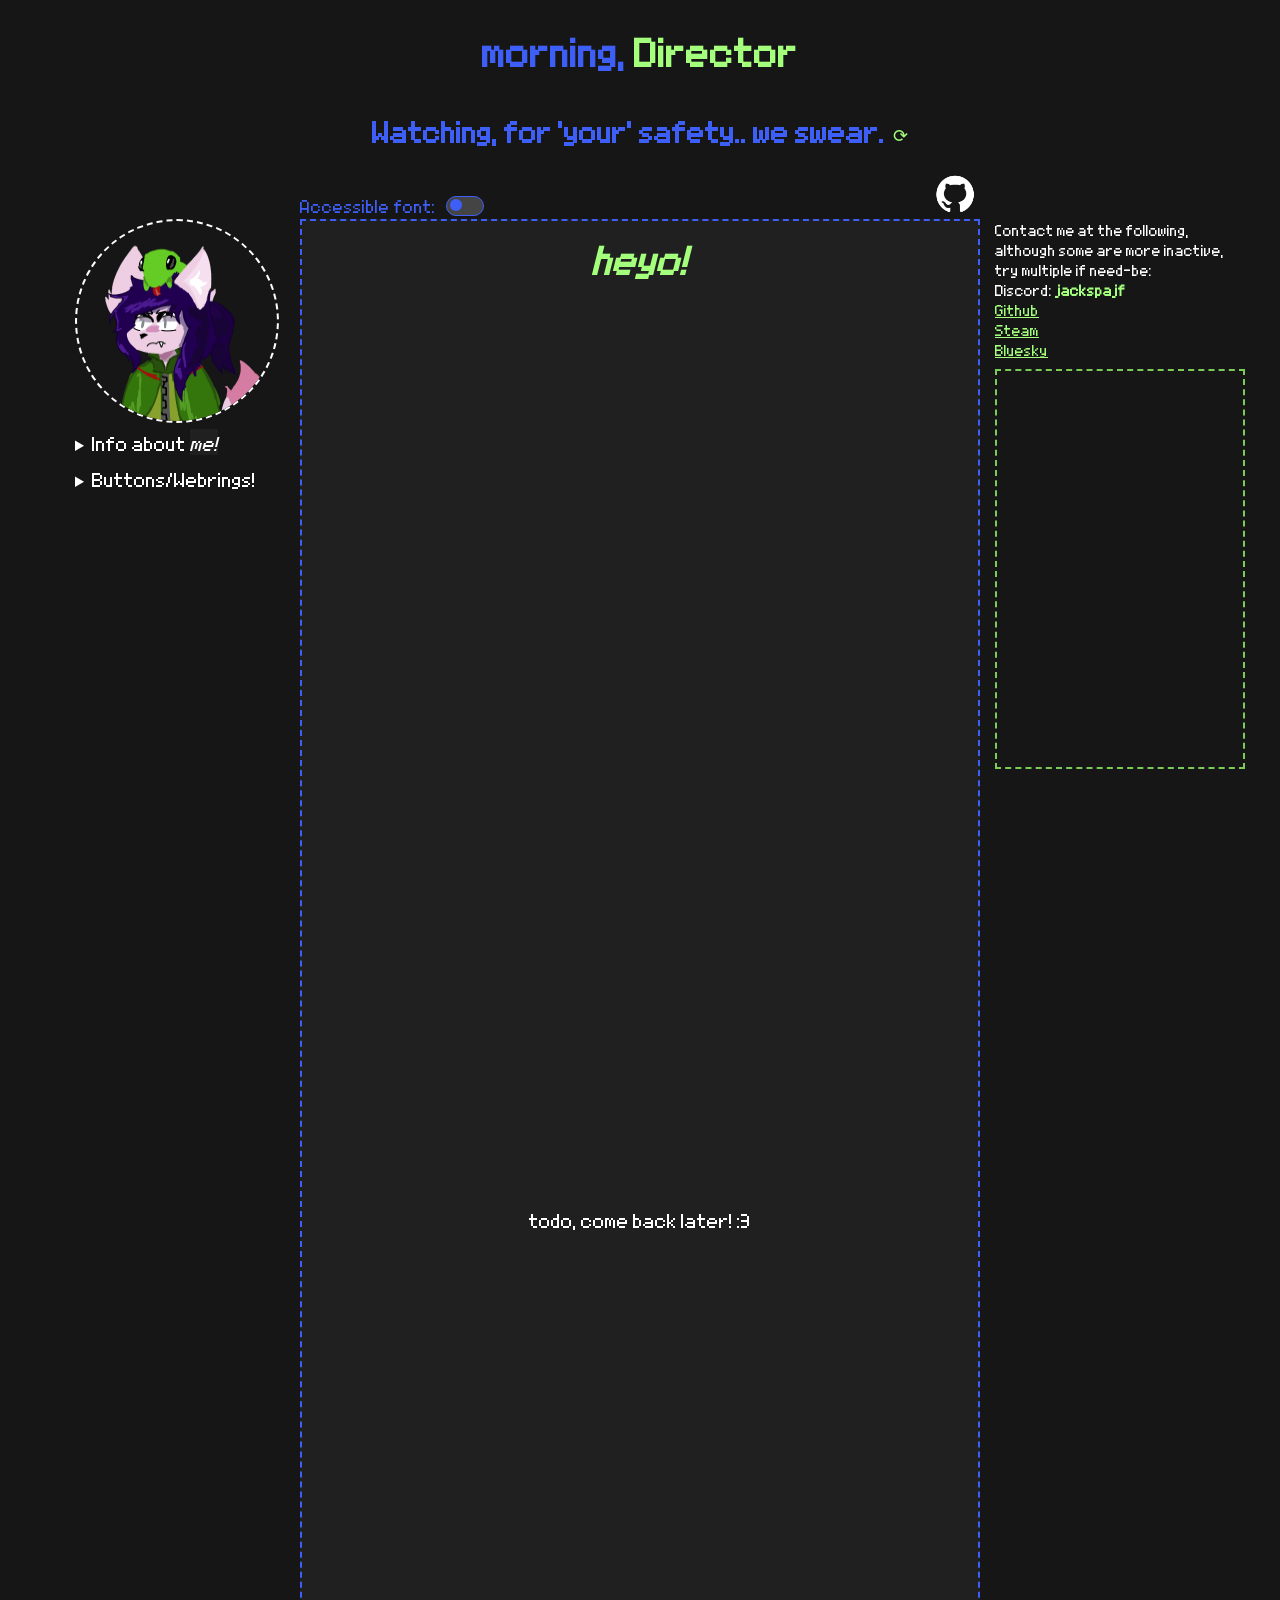
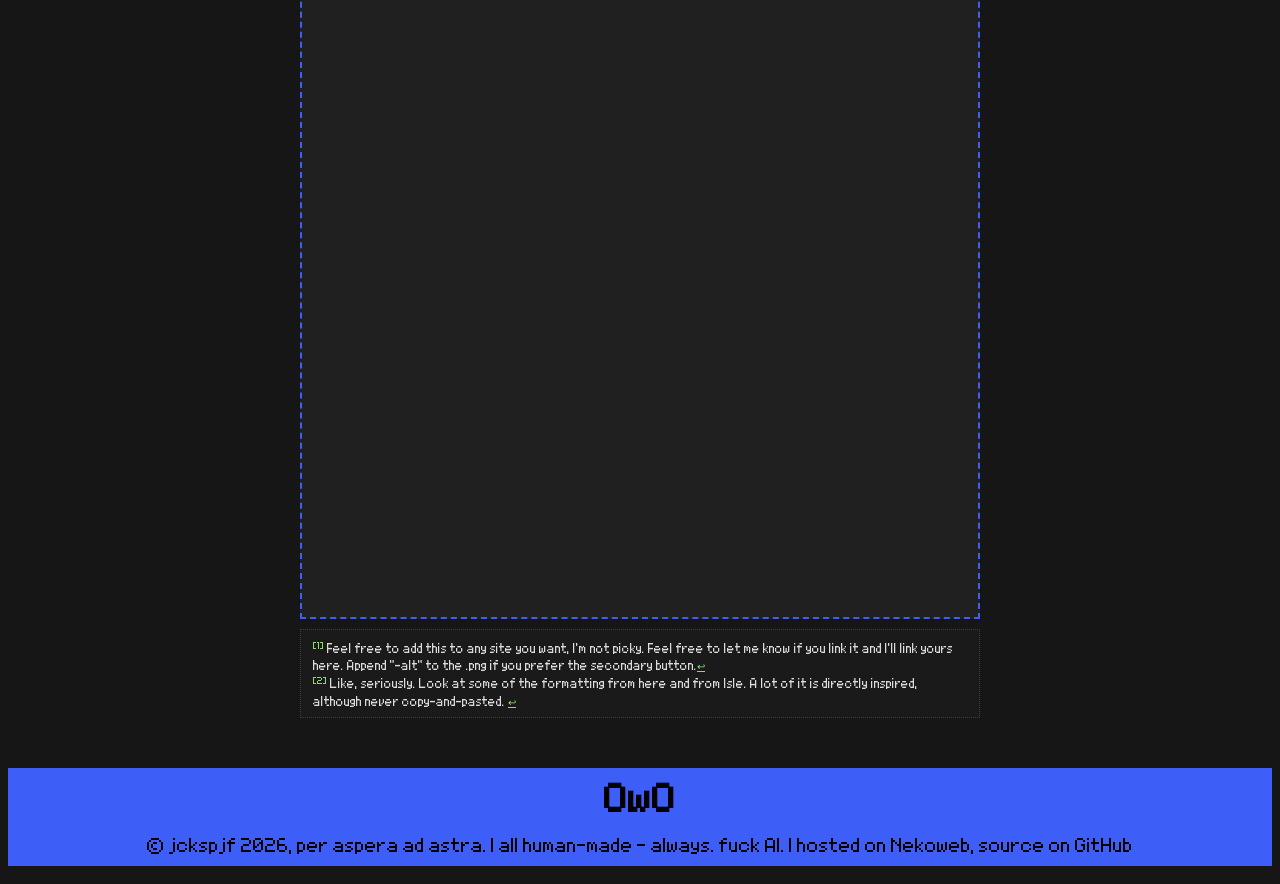
==== commit 41bfe51e: "fix discord name i forgot my discord username has vowels" ====
--- a/index.html
+++ b/index.html
@@ -56,7 +56,7 @@
             <div class="contactInfo">
                 <p>
                     Contact me at the following, although some are more inactive, try multiple if need-be:
-                    <br>Discord: <strong>jckspjf</strong>
+                    <br>Discord: <strong>jackspajf</strong>
                     <br><a href="https://github.com/jckspjf">Github</a>
                     <br><a href="https://steamcommunity.com/id/jckspjf/">Steam</a>
                     <br><a href="https://bsky.app/profile/jckspjf.bsky.social">Bluesky</a>
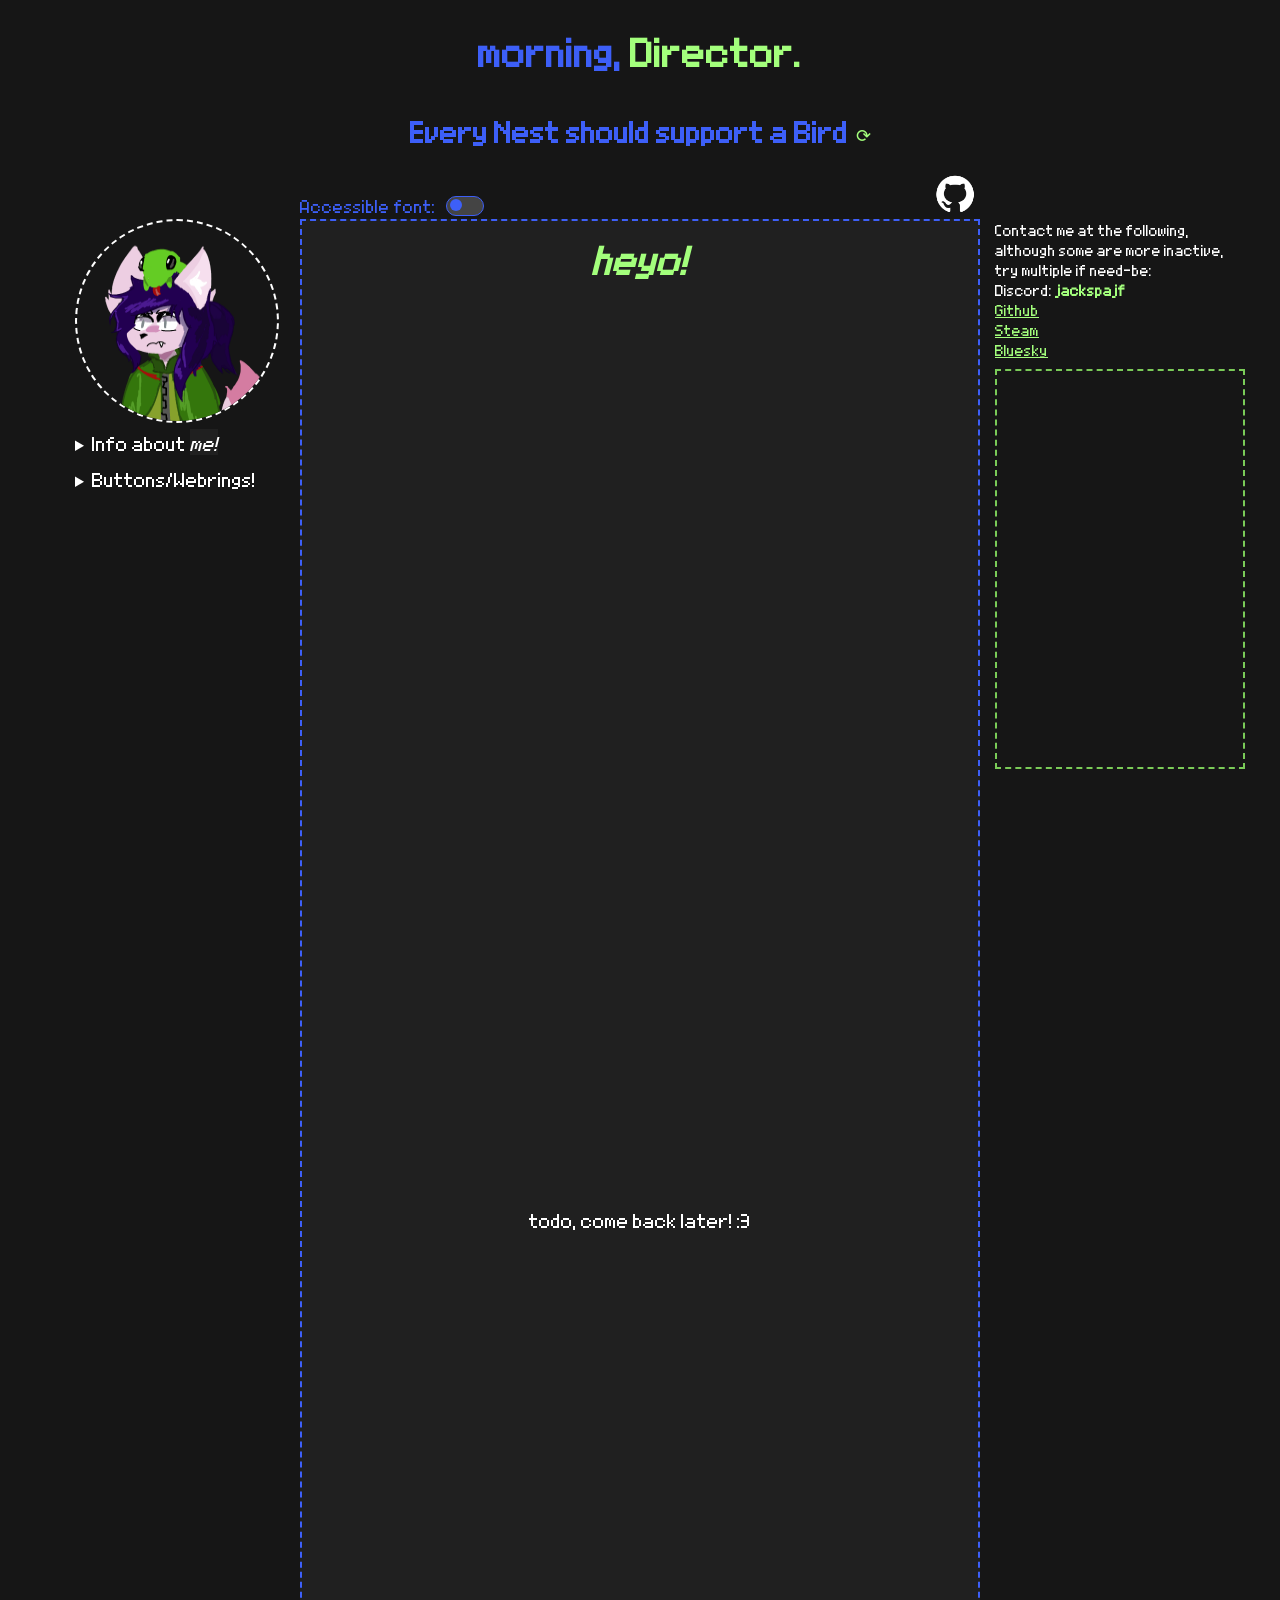
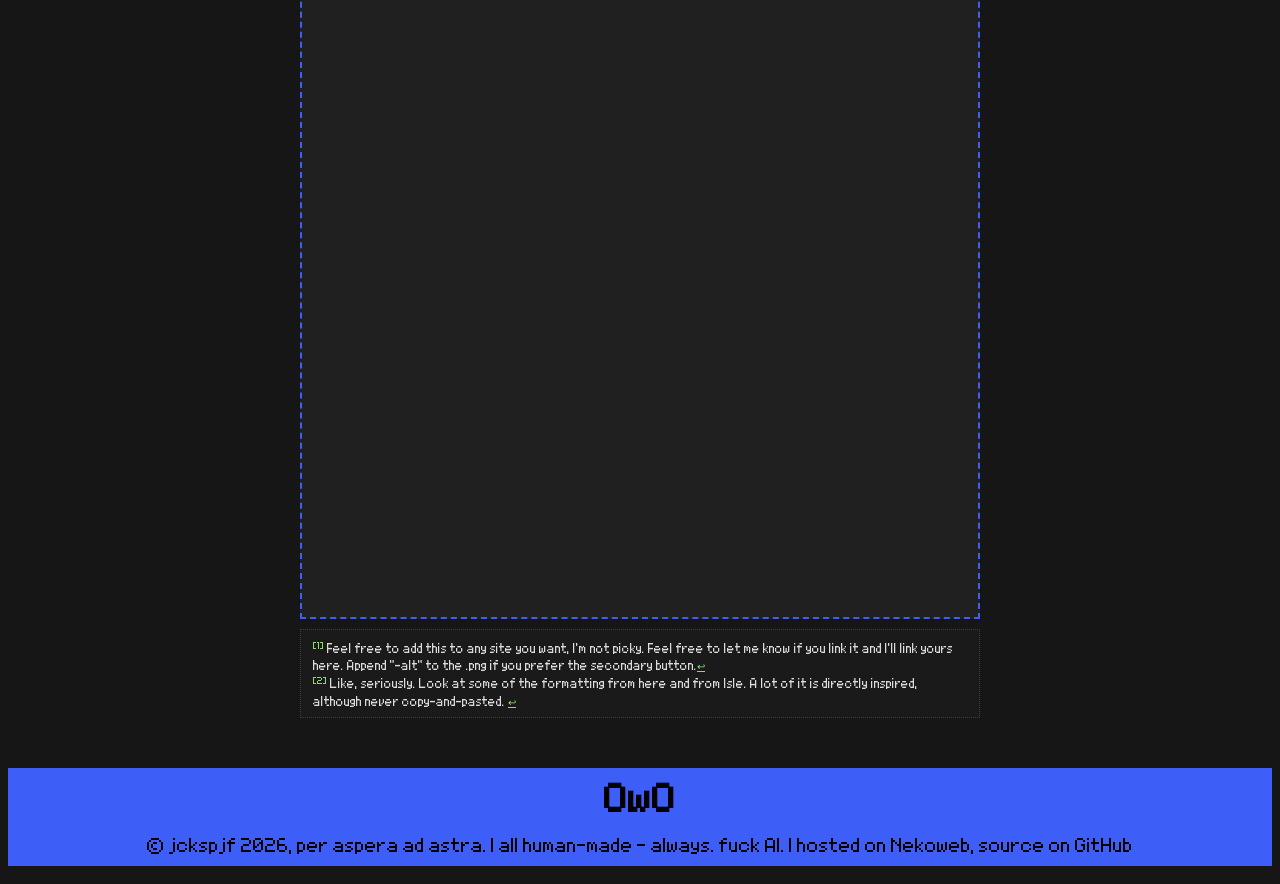
==== commit 87f72b52: "time-based morning/afternoon/evening header" ====
--- a/index.html
+++ b/index.html
@@ -12,7 +12,7 @@
     <meta name="robots" content="noai, noimageai">
 </head>
 <body>
-    <h1 class="header">morning, <strong>Director</strong></h1>
+    <h1 class="header"><span id="time"></span>, <strong>Director.</strong></h1>
     <div class="randomTextContainer">
         <h2 id="randomText">ERR. - Contact me! :P</h2>
         <a onclick="randomText()" title="refresh">⟳</a>
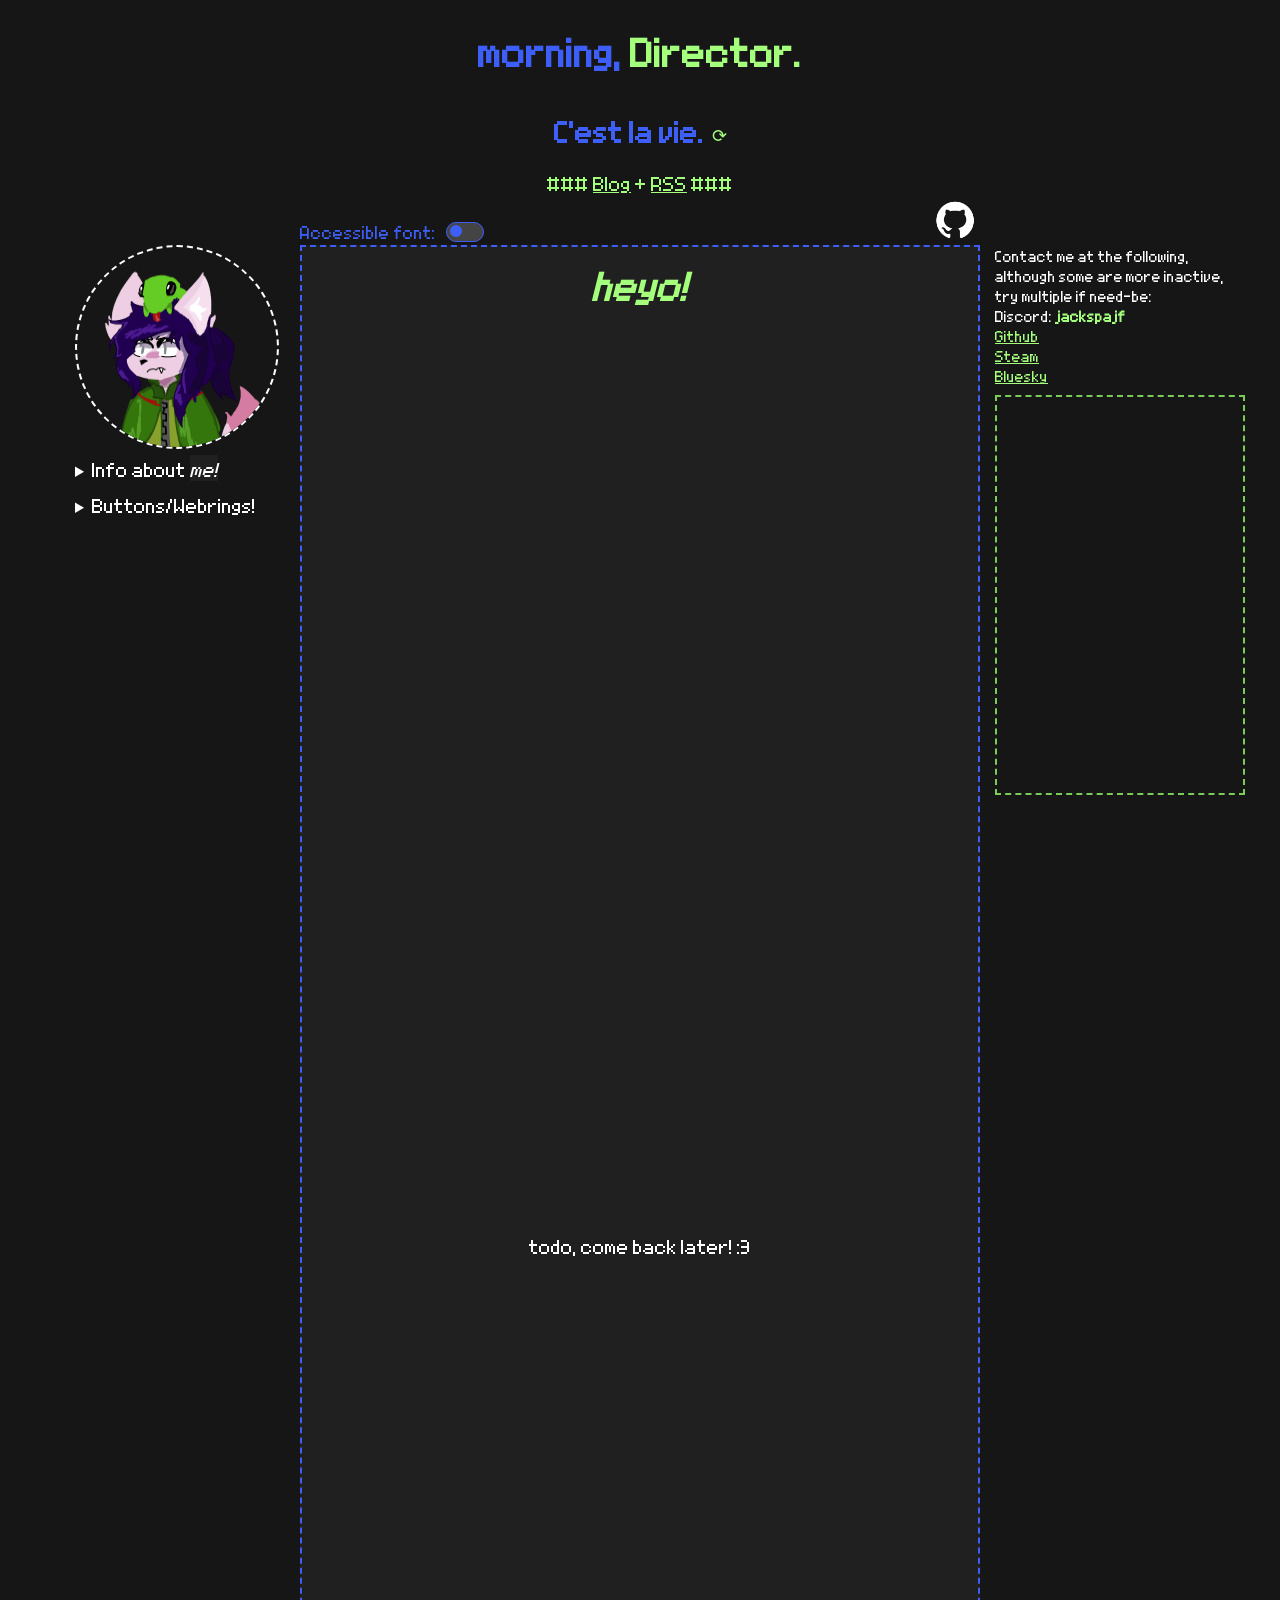
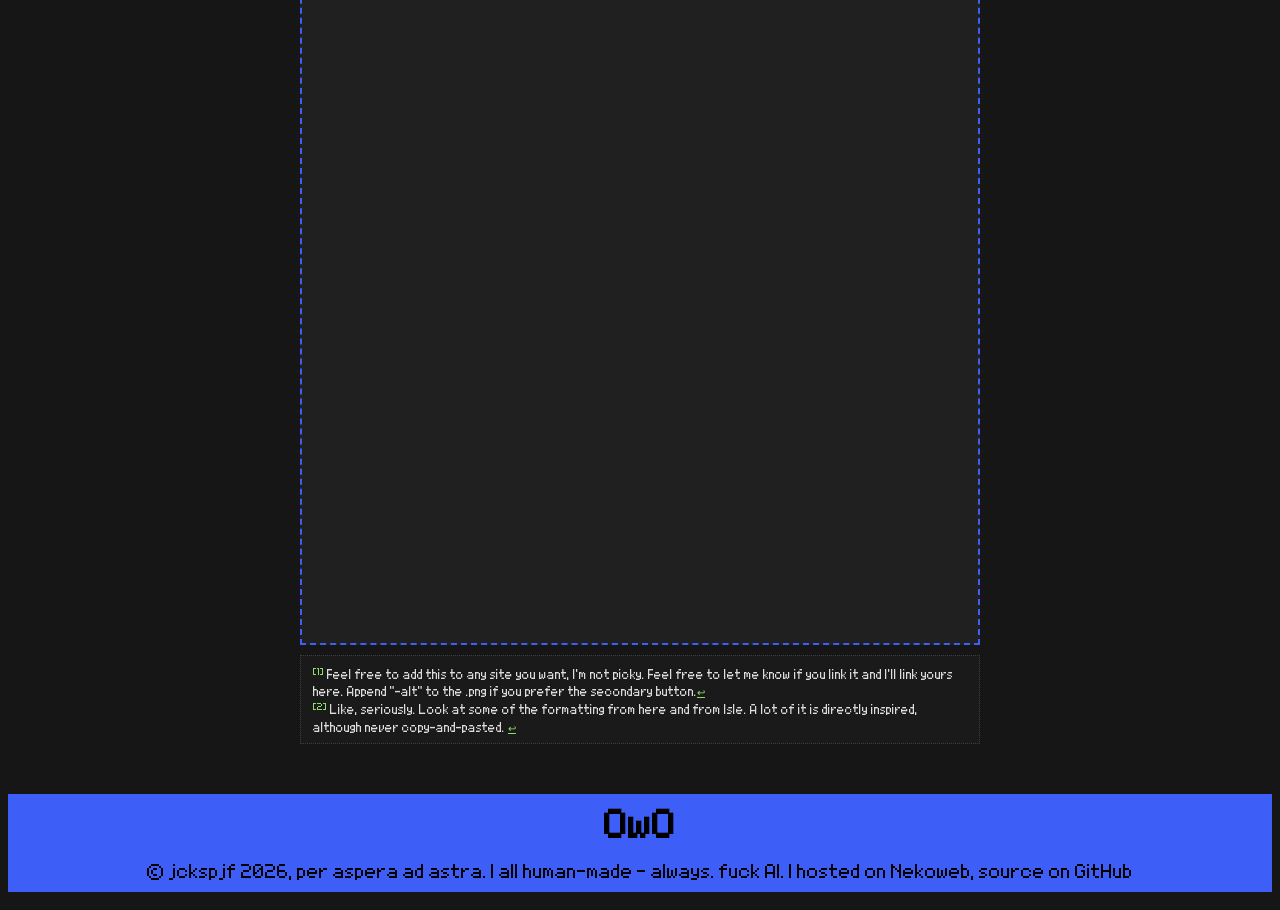
==== commit 285af5dd: "full blog support, blog post index, RSS" ====
--- a/index.html
+++ b/index.html
@@ -9,6 +9,7 @@
     <link rel="shortcut icon" href="/favicon/favicon.ico">
     <link rel="apple-touch-icon" sizes="180x180" href="/favicon/apple-touch-icon.png">
     <link rel="manifest" href="/favicon/site.webmanifest">
+    <link rel="alternate" type="application/rss+xml" title="jckspjf's blog" href="/rss.xml">
     <meta name="robots" content="noai, noimageai">
 </head>
 <body>
@@ -17,6 +18,13 @@
         <h2 id="randomText">ERR. - Contact me! :P</h2>
         <a onclick="randomText()" title="refresh">⟳</a>
     </div>
+    <nav class="siteNav" aria-label="Site navigation">
+        ###
+        <a href="/blog.html">Blog</a>
+        +
+        <a href="/rss.xml">RSS</a>
+        ###
+    </nav>
     <div class="mainContainer">
         <div class="mainTL">
             <img class="pfp" alt="my pfp, vulpkanin fursona from SS14" title="ss14 vulpkanin fursona, pfp by zote" src="resources/images/pfp.png" width="200" height="200">
--- a/style.css
+++ b/style.css
@@ -21,6 +21,10 @@
     display: flex;
     flex-direction: column;
     align-items: center;
+}
+
+.siteNav {
+    color: #a3ff7c;
 }
 
 body.accessibleFont {
@@ -236,7 +240,10 @@
 }
 
 .fontSlider input {
-    display: none;
+    position: absolute;
+    opacity: 0;
+    width: 1px;
+    height: 1px;
 }
 
 .slider {
@@ -247,6 +254,11 @@
     border: 1px solid #3D5FF8;
     border-radius: 20px;
     transition: 0.2s;
+}
+
+.fontSlider input:focus-visible + .slider {
+    outline: 2px solid #FFF;
+    outline-offset: 1px;
 }
 
 .slider::before {
